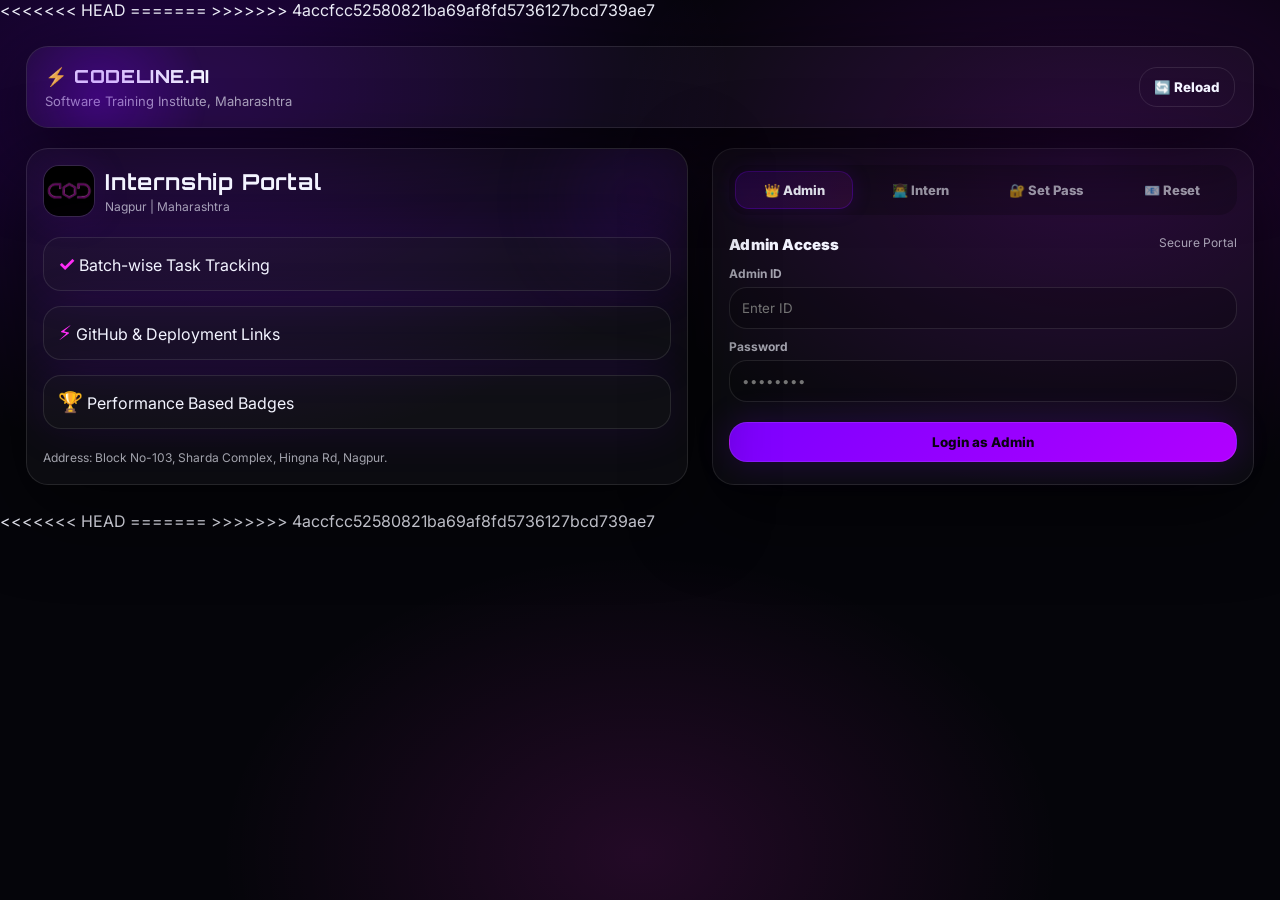
==== index.html @ c631a8ca "first push" ====
<<<<<<< HEAD

<!-- index.html -->

=======
>>>>>>> 4accfcc52580821ba69af8fd5736127bcd739ae7
<!DOCTYPE html>
<html lang="en">

<head>
  <meta charset="UTF-8" />
  <meta name="viewport" content="width=device-width, initial-scale=1.0">
  <title>COD Internship System | Login</title>
  <link rel="stylesheet" href="style.css">
  <style>
    /* Unique layout for login page to handle split screen */
    .loginGrid {
      display: grid;
      grid-template-columns: 1.1fr 0.9fr;
      gap: 24px;
      margin-top: 20px;
    }

    .tabRow {
      display: flex;
      gap: 8px;
      background: rgba(0, 0, 0, 0.2);
      padding: 6px;
      border-radius: 18px;
      margin-bottom: 20px;
    }

    .tabBtn {
      flex: 1;
      padding: 10px;
      border-radius: 14px;
      cursor: pointer;
      text-align: center;
      font-weight: 800;
      font-size: 13px;
      transition: 0.3s;
      color: var(--muted);
      border: 1px solid transparent;
    }

    .tabBtn.active {
      background: linear-gradient(135deg, rgba(124, 0, 255, 0.2), rgba(255, 45, 247, 0.1));
      color: var(--text);
      border-color: rgba(124, 0, 255, 0.3);
      box-shadow: 0 0 20px rgba(124, 0, 255, 0.15);
    }

    .tabPanel {
      display: none;
      animation: fadeIn 0.4s ease;
    }

    .tabPanel.show {
      display: block;
    }

    @keyframes fadeIn {
      from {
        opacity: 0;
        transform: translateY(10px);
      }

      to {
        opacity: 1;
        transform: translateY(0);
      }
    }

    @media (max-width: 1000px) {
      .loginGrid {
        grid-template-columns: 1fr;
      }

      .heroCard {
        display: none;
      }

      /* Hide heavy hero on small mobile if needed */
    }
  </style>
</head>

<body>
  <div class="container">
    <header class="topbar">
      <div class="titleWrap">
        <h1>⚡ CODELINE.AI</h1>
        <p>Software Training Institute, Maharashtra</p>
      </div>
      <div class="actions">
        <button class="btn ghost" onclick="window.location.reload()">🔄 Reload</button>
      </div>
    </header>

    <div class="loginGrid">
      <section class="card heroCard"
        style="display: flex; flex-direction: column; justify-content: center; position: relative; overflow: hidden;">
        <div
          style="position: absolute; top: -50px; right: -50px; width: 200px; height: 200px; background: radial-gradient(circle, var(--p1), transparent 70%); opacity: 0.2; filter: blur(40px);">
        </div>

        <div class="brandBox" style="margin-bottom: 20px;">
          <div class="brandLogo"><img src="logo.png" alt="COD"></div>
          <div class="brandText">
            <h3 style="font-size: 22px;">Internship Portal</h3>
            <p>Nagpur | Maharashtra</p>
          </div>
        </div>

        <div style="display: grid; gap: 15px;">
          <div class="kpi" style="background: rgba(255,255,255,0.02); border: 1px solid var(--border);">
            <b style="color: var(--p3);">✓</b> <span>Batch-wise Task Tracking</span>
          </div>
          <div class="kpi" style="background: rgba(255,255,255,0.02); border: 1px solid var(--border);">
            <b style="color: var(--p3);">⚡</b> <span>GitHub & Deployment Links</span>
          </div>
          <div class="kpi" style="background: rgba(255,255,255,0.02); border: 1px solid var(--border);">
            <b style="color: var(--p3);">🏆</b> <span>Performance Based Badges</span>
          </div>
        </div>
        <p class="small" style="margin-top: 20px;">Address: Block No-103, Sharda Complex, Hingna Rd, Nagpur.</p>
      </section>

      <section class="card">

        <div class="tabRow">
          <div class="tabBtn active" onclick="openTab('adminTab', this)">👑 Admin</div>
          <div class="tabBtn" onclick="openTab('internTab', this)">👨‍💻 Intern</div>
          <div class="tabBtn" onclick="openTab('passTab', this)">🔐 Set Pass</div>
          <div class="tabBtn" onclick="openTab('forgotTab', this)">📧 Reset</div>
        </div>

        <!-- ADMIN LOGIN -->
        <div id="adminTab" class="tabPanel show">
          <div class="cardHead">
            <h2>Admin Access</h2>
            <span>Secure Portal</span>
          </div>

          <label>Admin ID</label>
          <input type="text" id="adminId" placeholder="Enter ID">

          <label>Password</label>
          <input type="password" id="adminPass" placeholder="••••••••">

          <button class="btn primary" style="width:100%;margin-top:20px;" onclick="adminLogin()">
            Login as Admin
          </button>
        </div>

        <!-- INTERN LOGIN -->
        <div id="internTab" class="tabPanel">

          <div class="cardHead">
            <h2>Intern Login</h2>
            <span>Daily Task Submission</span>
          </div>

          <label>Intern ID</label>
          <input type="text" id="internId" placeholder="COD0000">

          <label>Password</label>
          <input type="password" id="internPass" placeholder="••••••••">

          <button class="btn primary" style="width:100%;margin-top:20px;" onclick="internLogin()">
            Login to Dashboard
          </button>

          <p style="text-align:center;margin-top:10px;">
            <a href="#" onclick="openTab('forgotTab', document.querySelectorAll('.tabBtn')[3])">
              Forgot Password?
            </a>
          </p>

        </div>

        <!-- SET PASSWORD -->
        <div id="passTab" class="tabPanel">

          <div class="cardHead">
            <h2>Set Password</h2>
            <span>One-time Setup</span>
          </div>

          <label>Intern ID</label>
          <input type="text" id="setInternId" placeholder="COD0000">

          <label>New Password</label>
          <input type="password" id="newPass" placeholder="Create strong password">

          <button class="btn" style="width:100%;margin-top:20px;" onclick="setPassword()">
            Activate Account
          </button>

          <p class="small">
            Note: Use the ID provided by Admin during registration.
          </p>

        </div>

        <!-- FORGOT PASSWORD -->
        <div id="forgotTab" class="tabPanel">

          <div class="cardHead">
            <h2>Reset Password</h2>
            <span>Email Verification</span>
          </div>

          <label>Intern ID</label>
          <input type="text" id="resetInternId" placeholder="COD0000">

          <button class="btn" style="width:100%;margin-top:10px;" onclick="sendOTP()">
            Send OTP
          </button>

          <label style="margin-top:15px;">Enter OTP</label>
          <input type="text" id="otpCode" placeholder="6 digit OTP">

          <label>New Password</label>
          <input type="password" id="resetPass" placeholder="New Password">

          <button class="btn primary" style="width:100%;margin-top:15px;" onclick="resetPassword()">
            Reset Password
          </button>

        </div>

      </section>
    </div>
  </div>

  <div id="loaderOverlay" class="loaderOverlay">
    <div class="loaderCard">
      <div class="spinner"></div>
      <div id="loaderText">Processing...</div>
    </div>
  </div>
  <div id="toast" class="toast"></div>

  <script src="app.js"></script>
  <script>
    function openTab(tabId, btn) {
      document.querySelectorAll('.tabPanel').forEach(p => p.classList.remove('show'));
      document.querySelectorAll('.tabBtn').forEach(b => b.classList.remove('active'));
      document.getElementById(tabId).classList.add('show');
      btn.classList.add('active');
    }

    async function adminLogin() {
      showLoader(true, "Authenticating...");
      const adminId = document.getElementById("adminId").value.trim();
      const adminPass = document.getElementById("adminPass").value.trim();
      const data = await apiPOST({ action: "adminLogin", adminId, adminPass });
      showLoader(false);
      if (data.success) {
        saveSession("admin", { adminId, adminPass });
        toast("Welcome Admin! ✅", "success");
        setTimeout(() => window.location.href = "admin.html", 800);
      } else toast(data.message, "error");
    }

    async function internLogin() {
      showLoader(true, "Logging in...");
      const internId = document.getElementById("internId").value.trim();
      const password = document.getElementById("internPass").value.trim();
      const data = await apiPOST({ action: "internLogin", internId, password });
      showLoader(false);
      if (data.success) {
        saveSession("intern", data.intern);
        toast("Login Successful! 🚀", "success");
        setTimeout(() => window.location.href = "intern.html", 800);
      } else toast(data.message, "error");
    }

    async function setPassword() {
      showLoader(true, "Setting Password...");
      const internId = document.getElementById("setInternId").value.trim();
      const newPassword = document.getElementById("newPass").value.trim();
      const data = await apiPOST({ action: "internSetPassword", internId, newPassword });
      showLoader(false);
      if (data.success) {
        toast("Password Set! Please login. ✅", "success");
        openTab('internTab', document.querySelectorAll('.tabBtn')[1]);
      } else toast(data.message, "error");
    }

    async function sendOTP() {

      showLoader(true, "Sending OTP...");

      const internId = document.getElementById("resetInternId").value.trim();

      const data = await apiPOST({
        action: "sendPasswordOTP",
        internId
      });

      showLoader(false);

      if (data.success) {
        toast("OTP sent to your email 📧", "success");
      } else {
        toast(data.message, "error");
      }

    }


    async function resetPassword() {

      showLoader(true, "Resetting password...");

      const internId = document.getElementById("resetInternId").value.trim();
      const otp = document.getElementById("otpCode").value.trim();
      const newPassword = document.getElementById("resetPass").value.trim();

      const data = await apiPOST({
        action: "verifyPasswordOTP",
        internId,
        otp,
        newPassword
      });
      showLoader(false);

      if (data.success) {
        toast("Password changed successfully ✅", "success");
        openTab('internTab', document.querySelectorAll('.tabBtn')[1]);
      } else {
        toast(data.message, "error");
      }

    }
  </script>

</body>

<<<<<<< HEAD
</html>
=======
</html>
>>>>>>> 4accfcc52580821ba69af8fd5736127bcd739ae7
---- style.css ----
@import url('https://fonts.googleapis.com/css2?family=Orbitron:wght@500;700;800&family=Inter:wght@400;500;600;700&display=swap');

:root{
  --bg:#05050A;
  --panel: rgba(255,255,255,0.04);
  --panel2: rgba(255,255,255,0.03);
  --border: rgba(255,255,255,0.10);

  --text:#F3F4FF;
  --muted: rgba(243,244,255,0.65);

  /* COD Purple */
  --p1:#7C00FF;
  --p2:#B100FF;
  --p3:#FF2DF7;

  --danger:#FF4D6D;
  --ok:#00FFA8;

  --shadow: 0 25px 80px rgba(0,0,0,0.60);
  --radius:22px;
}

*{box-sizing:border-box;margin:0;padding:0;font-family:Inter,system-ui,Arial;}
body{
  min-height:100vh;
  color:var(--text);
  background:
    radial-gradient(900px 600px at 15% 10%, rgba(124,0,255,0.25), transparent 60%),
    radial-gradient(800px 550px at 85% 18%, rgba(177,0,255,0.18), transparent 60%),
    radial-gradient(700px 500px at 50% 95%, rgba(255,45,247,0.12), transparent 60%),
    var(--bg);
}

a{color:inherit;text-decoration:none}

.container{
  max-width:1320px;
  margin:0 auto;
  padding:26px;
}

.appShell{
  display:grid;
  grid-template-columns: 300px 1fr;
  gap:18px;
  min-height: calc(100vh - 52px);
}

/* SIDEBAR */
.sidebar{
  border:1px solid var(--border);
  background: linear-gradient(180deg, rgba(255,255,255,0.06), rgba(255,255,255,0.02));
  border-radius: var(--radius);
  padding:18px;
  box-shadow: var(--shadow);
  position: sticky;
  top: 26px;
  height: fit-content;
  overflow:hidden;
}

/* neon border glow line */
.sidebar::before{
  content:"";
  position:absolute;
  inset:0;
  border-radius: var(--radius);
  pointer-events:none;
  box-shadow: 0 0 0 1px rgba(124,0,255,0.18), 0 0 60px rgba(124,0,255,0.10);
}

.sideTop{
  display:flex;
  align-items:center;
  justify-content:space-between;
  margin-bottom:14px;
}

.brandBox{
  display:flex;
  gap:10px;
  align-items:center;
}

.brandLogo{
  width:52px;height:52px;
  border-radius:16px;
  border:1px solid rgba(255,255,255,0.10);
  background: rgba(255,255,255,0.02);
  display:flex;
  align-items:center;
  justify-content:center;
  overflow:hidden;
  box-shadow: 0 0 40px rgba(124,0,255,0.10);
}
.brandLogo img{
  width:100%;
  height:100%;
  object-fit:cover;
}

.brandText h3{
  font-family: Orbitron, Inter, Arial;
  font-size:16px;
  letter-spacing:0.8px;
}
.brandText p{
  margin-top:4px;
  color:var(--muted);
  font-size:12px;
}

.rolePill{
  font-size:12px;
  color:var(--muted);
  padding:6px 10px;
  border-radius:999px;
  border:1px solid rgba(255,255,255,0.10);
  background: rgba(255,255,255,0.03);
}

.nav{
  display:flex;flex-direction:column;gap:9px;
  margin-top:12px;
}
.nav a{
  padding:12px 12px;
  border-radius:18px;
  border:1px solid transparent;
  background: rgba(255,255,255,0.02);
  color:var(--muted);
  font-weight:700;
  transition: 0.2s;
}
.nav a:hover{
  background: rgba(255,255,255,0.05);
  color: var(--text);
  border-color: rgba(124,0,255,0.25);
  box-shadow: 0 0 22px rgba(124,0,255,0.15);
}
.nav a.active{
  color: var(--text);
  border:1px solid rgba(124,0,255,0.32);
  background: linear-gradient(135deg, rgba(124,0,255,0.20), rgba(255,45,247,0.12));
  box-shadow: 0 0 35px rgba(124,0,255,0.15);
}

.sideFooter{
  margin-top:16px;
  border-top:1px solid rgba(255,255,255,0.08);
  padding-top:14px;
  color:var(--muted);
  font-size:12px;
  line-height:1.55;
}

/* MAIN */
.main{
  display:flex;
  flex-direction:column;
  gap:18px;
}

.topbar{
  display:flex;
  justify-content:space-between;
  align-items:center;
  border:1px solid rgba(255,255,255,0.10);
  border-radius: var(--radius);
  padding:18px 18px;
  background: rgba(255,255,255,0.03);
  box-shadow: var(--shadow);
  overflow:hidden;
  position:relative;
}

/* topbar glow */
.topbar::after{
  content:"";
  position:absolute;
  left:-40px;top:-60px;
  width:220px;height:220px;
  background: radial-gradient(circle, rgba(124,0,255,0.30), transparent 70%);
  filter: blur(2px);
  pointer-events:none;
}

.titleWrap h1{
  font-family: Orbitron, Inter, Arial;
  font-size:18px;
  font-weight:800;
  letter-spacing:0.6px;
}
.titleWrap p{
  margin-top:6px;
  color:var(--muted);
  font-size:13px;
}

.actions{display:flex;gap:10px;align-items:center;flex-wrap:wrap;}

.btn{
  padding:11px 14px;
  border-radius:18px;
  cursor:pointer;
  border:1px solid rgba(255,255,255,0.10);
  background: rgba(255,255,255,0.03);
  color: var(--text);
  font-weight:800;
  transition:0.2s;
}
.btn:hover{
  transform: translateY(-1px);
  background: rgba(255,255,255,0.05);
  box-shadow: 0 0 30px rgba(124,0,255,0.12);
}
.btn.primary{
  color:#0b0313;
  border-color: rgba(255,255,255,0.10);
  background: linear-gradient(135deg, var(--p1), var(--p2));
  box-shadow: 0 0 35px rgba(124,0,255,0.20);
}
.btn.primary:hover{
  box-shadow: 0 0 55px rgba(124,0,255,0.26);
}
.btn.danger{
  border-color: rgba(255,77,109,0.25);
  color: #ffd2da;
  background: rgba(255,77,109,0.10);
}
.btn.ghost{
  background: transparent;
}

.grid2{
  display:grid;
  grid-template-columns: 1fr 1fr;
  gap:18px;
}

.card{
  border:1px solid rgba(255,255,255,0.10);
  border-radius: var(--radius);
  background: rgba(255,255,255,0.03);
  box-shadow: var(--shadow);
  padding:16px;
}

.cardHead{
  display:flex;justify-content:space-between;align-items:flex-start;gap:10px;
  margin-bottom:12px;
}
.cardHead h2{
  font-size:15px;font-weight:900;
  letter-spacing:0.2px;
}
.cardHead span{
  font-size:12px;color:var(--muted);
}

.kpis{
  display:grid;
  grid-template-columns: repeat(3,1fr);
  gap:12px;
}
.kpi{
  border:1px solid rgba(124,0,255,0.18);
  background: linear-gradient(180deg, rgba(124,0,255,0.14), rgba(255,255,255,0.02));
  border-radius: 18px;
  padding:14px;
  box-shadow: 0 0 50px rgba(124,0,255,0.10);
}
.kpi b{font-size:20px;}
.kpi small{display:block;color:var(--muted);margin-top:6px;}

label{
  display:block;margin-top:10px;margin-bottom:6px;
  color:var(--muted);font-size:12px;font-weight:700;
}
input,select,textarea{
  width:100%;
  padding:12px 12px;
  border-radius:18px;
  border:1px solid rgba(255,255,255,0.10);
  outline:none;
  background: rgba(0,0,0,0.20);
  color: var(--text);
}
textarea{min-height:92px;resize:vertical;}
.row2{
  display:grid;
  grid-template-columns: 1fr 1fr;
  gap:12px;
}

/* TABLE */
.tableWrap{
  border:1px solid rgba(255,255,255,0.10);
  border-radius: 18px;
  overflow:auto;
  background: rgba(0,0,0,0.18);
}
table{width:100%;border-collapse:collapse;min-width: 920px;}
th,td{
  padding:12px 12px;
  border-bottom:1px solid rgba(255,255,255,0.07);
  font-size:13px;
  vertical-align:top;
}
th{
  color:var(--muted);
  font-weight:800;
  background: rgba(255,255,255,0.02);
  position: sticky;
  top: 0;
  backdrop-filter: blur(10px);
}
tr:hover td{background: rgba(124,0,255,0.06);}

/* STATUS PILL */
.pill{
  padding:6px 10px;
  border-radius:999px;
  font-size:12px;
  font-weight:900;
  display:inline-block;
  border:1px solid rgba(255,255,255,0.10);
}
.pill.ok{background: rgba(0,255,168,0.12); color:#caffdf; border-color: rgba(0,255,168,0.24);}
.pill.warn{background: rgba(255,45,247,0.10); color:#ffd6fe; border-color: rgba(255,45,247,0.22);}
.pill.bad{background: rgba(255,77,109,0.12); color:#ffd2da; border-color: rgba(255,77,109,0.24);}

.small{
  margin-top:10px;
  color:var(--muted);
  font-size:12px;
  line-height:1.55;
}

/* Toast */
.toast{
  position:fixed;
  right:18px;bottom:18px;
  padding:12px 14px;
  border-radius: 18px;
  background: rgba(10,8,18,0.92);
  border:1px solid rgba(124,0,255,0.22);
  box-shadow: var(--shadow);
  transform: translateY(18px);
  opacity:0;
  transition:0.2s;
  max-width:340px;
  font-size:13px;
}
.toast.show{transform: translateY(0);opacity:1;}
.toast.success{border-color: rgba(0,255,168,0.20);}
.toast.error{border-color: rgba(255,77,109,0.25);}

/* Loader */
.loaderOverlay{
  position:fixed;inset:0;
  background: rgba(0,0,0,0.62);
  display:none;
  align-items:center;
  justify-content:center;
  z-index:9999;
}
.loaderOverlay.show{display:flex;}
.loaderCard{
  width:320px;
  border-radius: 22px;
  border:1px solid rgba(124,0,255,0.28);
  background: rgba(10,8,18,0.92);
  box-shadow: var(--shadow);
  padding:18px;
  text-align:center;
}
.spinner{
  width:36px;height:36px;border-radius:50%;
  border:3px solid rgba(255,255,255,0.18);
  border-top-color: rgba(177,0,255,0.95);
  animation: spin 0.8s linear infinite;
  margin: 0 auto 10px auto;
}
@keyframes spin { to { transform: rotate(360deg);} }

@media(max-width:1000px){
  .appShell{grid-template-columns:1fr;}
  .sidebar{position:relative;top:0;}
  .grid2{grid-template-columns:1fr;}
  .kpis{grid-template-columns:1fr;}
}


/* =========================================================
   ✅ MOBILE RESPONSIVE MEDIA QUERIES (ADD AT END OF style.css)
   Matches COD Premium Theme + Your Current Layout
   ========================================================= */

/* ✅ 1) Tablet + Small Laptop (<= 1000px)
   - Sidebar top me aa jayega
   - Layout single column ho jayega
*/
@media (max-width: 1000px){

  /* Main layout: sidebar + main -> single column */
  .appShell{
    grid-template-columns: 1fr !important;
  }

  /* Sidebar sticky off + full width */
  .sidebar{
    position: relative !important;
    top: auto !important;
    height: auto !important;
    margin-bottom: 14px;
  }

  /* Topbar wrap (title + actions) */
  .topbar{
    flex-direction: column;
    align-items: flex-start;
    gap: 10px;
  }

  .actions{
    width: 100%;
    justify-content: flex-start;
  }

  /* Grid helpers -> single column */
  .grid2,
  .row2,
  .miniGrid{
    grid-template-columns: 1fr !important;
  }

  /* Modals fit screen */
  .modalCard{
    width: 96vw !important;
    max-height: 88vh !important;
  }

  /* Table horizontal scroll safe */
  .tableWrap{
    overflow-x: auto !important;
  }
}


/* ✅ 2) Mobile (<= 600px)
   - Buttons full width
   - Inputs comfortable spacing
   - Sidebar menu 2-column (compact)
*/
@media (max-width: 600px){

  /* Container padding */
  .container{
    width: 94vw !important;
    margin: 12px auto !important;
  }

  /* Sidebar compact */
  .sidebar{
    padding: 12px !important;
  }

  /* Brand + header compact */
  .brandBox{
    padding: 10px !important;
    gap: 10px !important;
  }

  .brandLogo{
    width: 46px !important;
    height: 46px !important;
    border-radius: 16px !important;
  }

  .brandText h3{
    font-size: 14px !important;
  }

  .brandText p{
    font-size: 11px !important;
  }

  /* Nav as 2-column grid so scroll kam hoga */
  .nav{
    display: grid !important;
    grid-template-columns: 1fr 1fr !important;
    gap: 10px !important;
  }

  .nav a{
    padding: 10px 10px !important;
    border-radius: 14px !important;
    font-size: 12px !important;
    text-align: center !important;
  }

  /* Topbar text resize */
  .titleWrap h1{
    font-size: 16px !important;
  }

  .titleWrap p{
    font-size: 11px !important;
  }

  /* Buttons full width */
  .actions{
    width: 100% !important;
    display: grid !important;
    grid-template-columns: 1fr 1fr !important;
    gap: 10px !important;
  }

  .btn{
    width: 100% !important;
    padding: 10px 12px !important;
    border-radius: 14px !important;
  }

  /* Cards spacing */
  .card{
    padding: 12px !important;
    border-radius: 18px !important;
  }

  /* Inputs + textarea */
  input,
  select,
  textarea{
    padding: 11px 12px !important;
    border-radius: 14px !important;
    font-size: 14px !important;
  }

  /* Loader card fit */
  .loaderCard{
    width: 92vw !important;
  }

  /* Toast fit */
  .toast{
    right: 12px !important;
    left: 12px !important;
    bottom: 12px !important;
    max-width: unset !important;
  }

  /* Table scrolling stable */
  table{
    min-width: 720px !important;
  }
}


/* ✅ 3) Extra Small Mobile (<= 420px)
   - Actions 1 column
   - Nav 1 column (very small screens)
*/
@media (max-width: 420px){

  .actions{
    grid-template-columns: 1fr !important;
  }

  .nav{
    grid-template-columns: 1fr !important;
  }

  .nav a{
    text-align: left !important;
  }
}
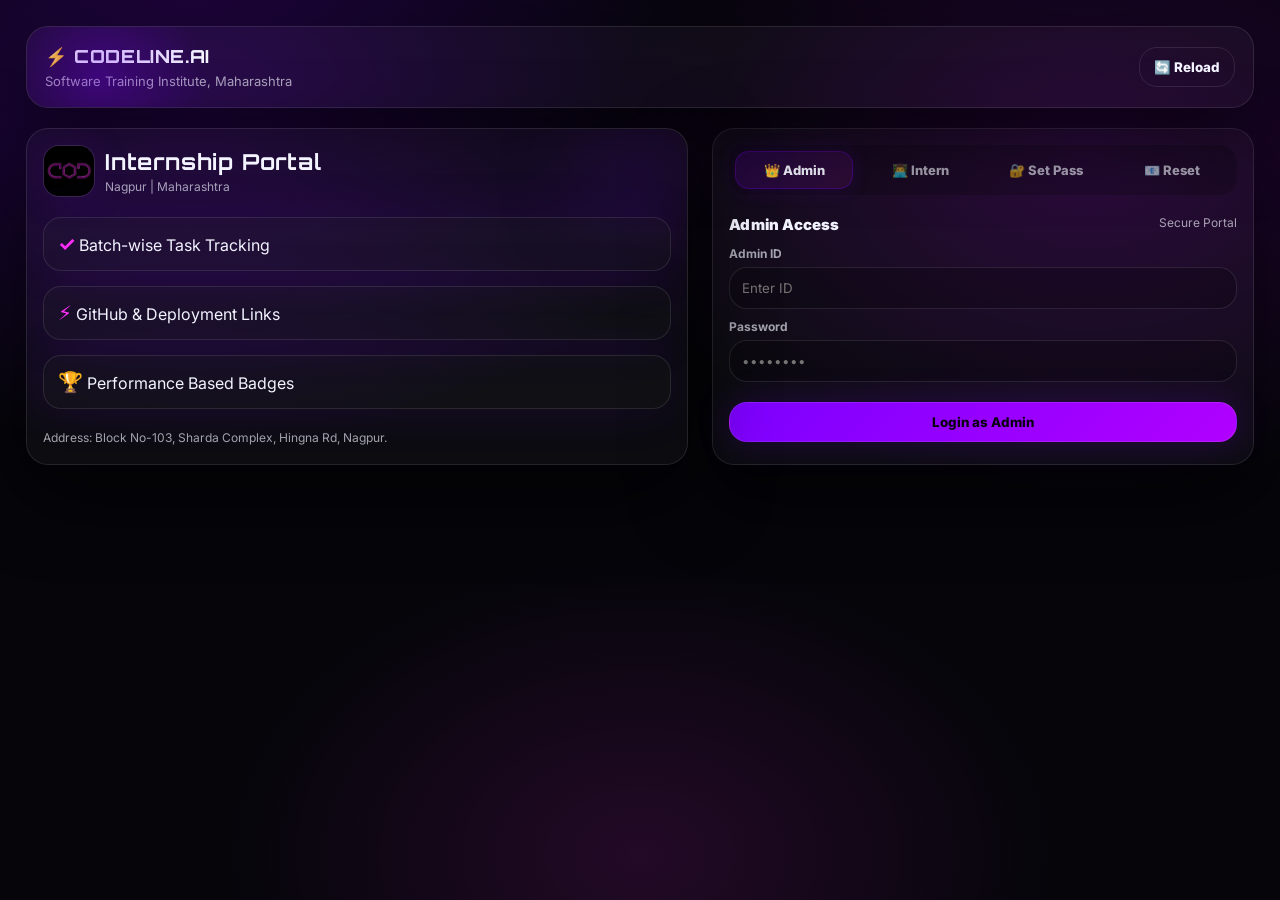
==== commit aa0c2943: "Small update" ====
--- a/index.html
+++ b/index.html
@@ -1,9 +1,3 @@
-<<<<<<< HEAD
-
-<!-- index.html -->
-
-=======
->>>>>>> 4accfcc52580821ba69af8fd5736127bcd739ae7
 <!DOCTYPE html>
 <html lang="en">
 
@@ -337,10 +331,4 @@
     }
   </script>
 
-</body>
-
-<<<<<<< HEAD
-</html>
-=======
-</html>
->>>>>>> 4accfcc52580821ba69af8fd5736127bcd739ae7
+</body>
